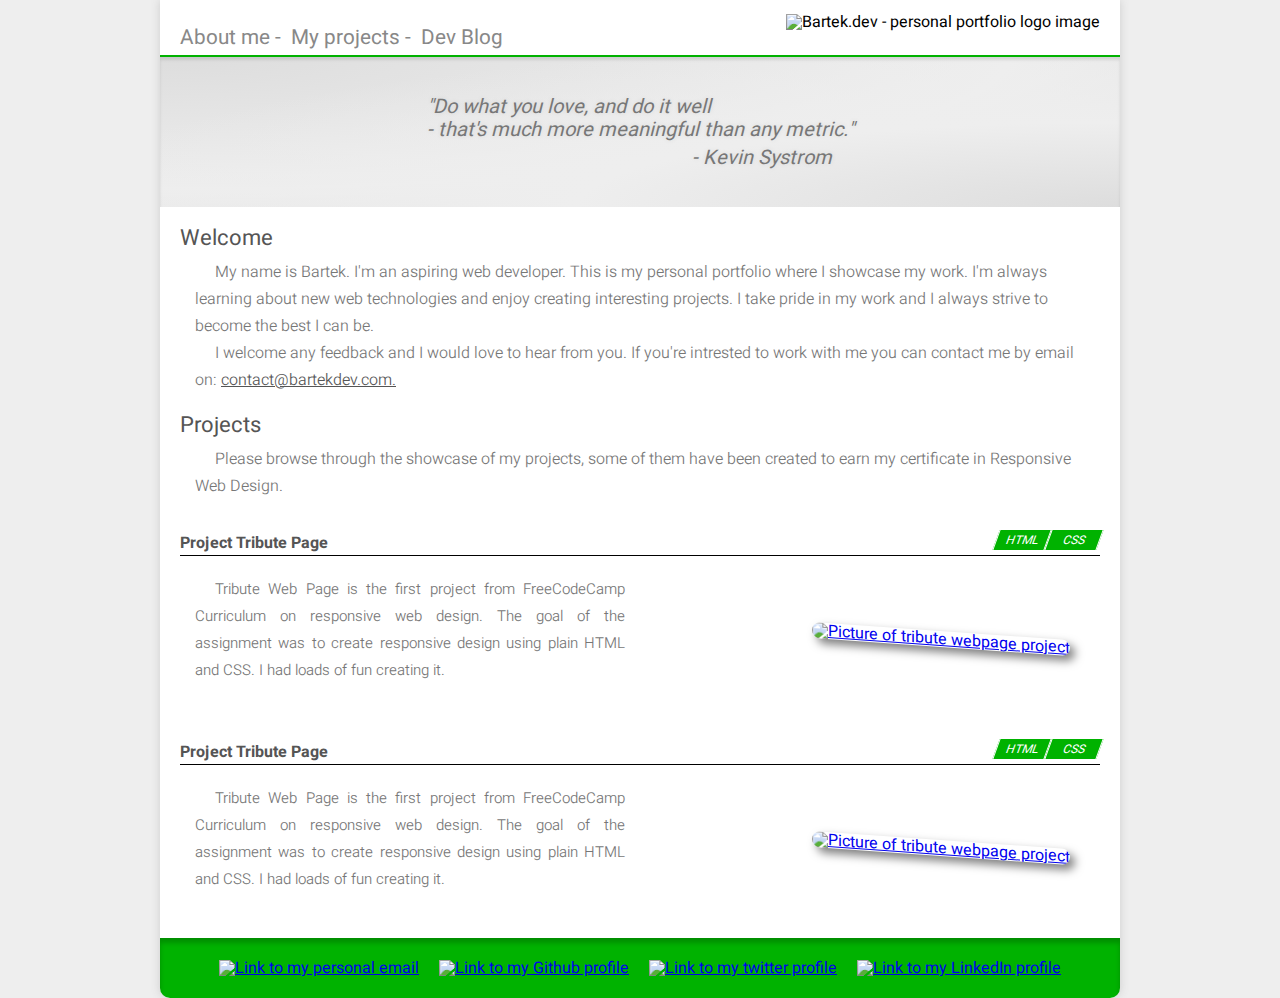
==== personal_portfolio/index.html @ 2e9ca455 "Created file structure of the project added project showcase changed styling, minor improvements of " ====
<!DOCTYPE html>
<html lang="en">
<head>
    <title>Bartekdev - Personal Portfolio Page</title>
    <link rel="stylesheet" type="text/css" href="style.css">
    <link href="https://fonts.googleapis.com/css?family=Heebo:100" rel="stylesheet">
    <link href="https://fonts.googleapis.com/css?family=Heebo:300" rel="stylesheet">
    <link href="https://fonts.googleapis.com/css?family=Heebo" rel="stylesheet">
</head>
<body>
  <script src="https://cdn.freecodecamp.org/testable-projects-fcc/v1/bundle.js"></script>
  <div id="main">
    <nav id="navbar">
      <ul>
        <li><a href="#welcome-section">About me</a></li>-
        <li><a href="#projects">My projects</a></li>-
        <li><a href="#">Dev Blog</a></li>
      </ul>
      <img class="logo" src="img/logo.svg" alt="Bartek.dev - personal portfolio logo image"/>
    </nav>
    <div id="quote">
      <p>"Do what you love, and do it well<br> - that's much more meaningful than any metric."</p>
      <p class="author">- Kevin Systrom</p>
    </div>
    <div id="content">
    <div id="welcome-section">
      <h1>Welcome</h1>
      <p>My name is Bartek. I'm an aspiring web developer. This is my personal portfolio where I showcase my work. I'm always learning about new web technologies and enjoy creating interesting projects. I take pride in my work and I always strive to become the best I can be.</p><p class="no-top-margin">I welcome any feedback and I would love to hear from you. If you're intrested to work with me you can contact me by email on: <a href="mailto:contact@bartekdev.com">contact@bartekdev.com.</a></p>
    </div>
    <div id="projects">
      <h1>Projects</h1>
      <p>Please browse through the showcase of my projects, some of them have been created to earn my certificate in Responsive Web Design.</p>
      <div id="project-container">
        <div class="project-title"><h2>Project Tribute Page</h2><div id="t-icon">HTML</div><div id="t-icon">CSS</div></div>
      <div class="description-container">
        <div class="project-descr"><p>Tribute Web Page is the first project from FreeCodeCamp Curriculum on responsive web design. The goal of the assignment was to create responsive design using plain HTML and CSS. I had loads of fun creating it.</p></div>
        <div class="project-img"><a href="https://codepen.io/bartlomiejprzymus/full/MPjXeg/" target="_blank"><img src="/projects/tribute/tribute_img.jpg" alt="Picture of tribute webpage project"/></a></div>
      </div>
      </div>
      <div id="project-container">
          <div class="project-title"><h2>Project Tribute Page</h2><div id="t-icon">HTML</div><div id="t-icon">CSS</div></div>
        <div class="description-container">
          <div class="project-descr"><p>Tribute Web Page is the first project from FreeCodeCamp Curriculum on responsive web design. The goal of the assignment was to create responsive design using plain HTML and CSS. I had loads of fun creating it.</p></div>
          <div class="project-img"><a href="https://codepen.io/bartlomiejprzymus/full/MPjXeg/" target="_blank"><img src="/projects/tribute/tribute_img.jpg" alt="Picture of tribute webpage project"/></a></div>
        </div>
        </div>
    </div>
    </div>
    
    <footer>
      <a id="profile-link" href="mailto:bartlomiej.przymus@gmail.com" target="_blank"><img src="img/email.svg" alt="Link to my personal email" height="35px"/></a>
      <a id="profile-link" href="https://github.com/bartlomiej-przymus" target="_blank"><img src="img/github.svg" alt="Link to my Github profile" height="35px"/></a>
      <a id="profile-link" href="https://twitter.com/BartekPrzymus" target="_blank"><img src="img/twitter.svg" alt="Link to my twitter profile" height="35px"/></a>
      <a id="profile-link" href="https://www.linkedin.com/in/bartlomiej-przymus-b9454452/" target="_blank"><img src="img/linkedin.svg" alt="Link to my LinkedIn profile" height="35px"/></a>
    </footer>
  </div>  
</body>
</html>
---- personal_portfolio/style.css ----
/* http://meyerweb.com/eric/tools/css/reset/ 
   v2.0 | 20110126
   License: none (public domain)
*/

html, body, div, span, applet, object, iframe,
h1, h2, h3, h4, h5, h6, p, blockquote, pre,
a, abbr, acronym, address, big, cite, code,
del, dfn, em, img, ins, kbd, q, s, samp,
small, strike, strong, sub, sup, tt, var,
b, u, i, center,
dl, dt, dd, ol, ul, li,
fieldset, form, label, legend,
table, caption, tbody, tfoot, thead, tr, th, td,
article, aside, canvas, details, embed, 
figure, figcaption, footer, header, hgroup, 
menu, nav, output, ruby, section, summary,
time, mark, audio, video {
	margin: 0;
	padding: 0;
	border: 0;
	font-size: 100%;
	font: inherit;
	vertical-align: baseline;
}
/* HTML5 display-role reset for older browsers */
article, aside, details, figcaption, figure, 
footer, header, hgroup, menu, nav, section {
	display: block;
}
body {
	line-height: 1;
}
ol, ul {
	list-style: none;
}
blockquote, q {
	quotes: none;
}
blockquote:before, blockquote:after,
q:before, q:after {
	content: '';
	content: none;
}
table {
	border-collapse: collapse;
	border-spacing: 0;
}
/* end of reset */

body {
    font-family: 'Heebo', sans-serif;
    margin: 0;
    padding: 0;
    display: flex;
    align-items: center;
    justify-content: center;
    width: 100%;
    min-height: 100vh;
    background-color: #eee;
}
#main {
    display: flex;
    width: 75%;
    height: 100%;
    box-shadow: 0 0 10px #ccc;
    background-color: white;
    flex-direction: column;
    margin-bottom: auto;
    overflow: hidden;
    border-radius: 0 0 10px 10px;
}
#navbar{
    display: flex;
    width: 100%;
    border-bottom: 2px solid #00B200;
    height: 55px;
}
#navbar ul{
    /* height: 20px; */
    margin: auto 0 6px 15px;
    font-size: 2.3vmin;
    color: #888;
}
#navbar ul li{
    display: inline-block;
    margin: 0 5px;
}
#navbar ul li a{
    color: #888;
    text-decoration: none;
    transition: font-size 0.05s;
}
#navbar ul li a:hover{
    color: #00B200;
    font-size: 2.7vmin;
}
#navbar img{
    margin: auto 20px 10px auto;
    height: 3.5vmin;
}
#quote{
    height: 150px;
    background-color: #eee;
    display: flex;
    align-items: center;
    justify-content: center;
    flex-direction: column;
    font-style: italic;
    box-shadow: 0 3px 3px rgba(0,0,0,.1) inset;
    background: radial-gradient(ellipse farthest-corner at right bottom, #ddd 0%, #eee 40%, transparent 80%),
                radial-gradient(ellipse farthest-corner at left top, #ddd 0%, #eee 62.5%, #ddd 100%);
}
#quote p{
    color: #777;
    line-height: 23px;
    font-size: 20px;
    text-shadow: 0 0 5px rgba(47, 47, 47, 0.1)
}
.author{
    margin-top: 5px;
    margin-left: auto;
    margin-right: 30%;
}

#content{
    margin: 0 20px;
}
#content h1{
    margin-top: 20px;
    font-size: 22px;
    color: #555;
}
#content p{
    text-indent: 20px;
    line-height: 3vmin;
    margin: 10px 15px 0 15px;
    color: #777;
    font-weight: 300;
}
#content p a{
    color: #555
}
.no-top-margin{
    margin-top: 0 !important;
}
#project-container{
    margin: 20px 0 5vmin 0;
    display: flex;
    flex-direction: column;    
}
.project-title{
    margin: 10px 0;
    border-bottom: 1px solid black;
    display: flex;
    align-items: center;
}
.project-title h2{
    color: #555;
    margin-right: auto;
    font-weight: bold;
}
#t-icon{
    display: flex;
    font-size: 12px;
    color: white;
    background-color: #00b200;
    height: 20px;
    width: 50px;
    align-items: center;
    justify-content: center;
    margin-bottom: 5px;
    transform: skewX(-20deg);
    border-left: 1px solid white;
    border-right: 1px solid white;
}
.description-container{
    display: flex;
    align-items: center;
    justify-content: center;
}
.project-descr{
    font-size: 15px;
    align-self: start;
    width: 50%;
    margin-right: 10px;
    text-align: justify;
}
.project-img{
    padding-top: 3vmin;
    margin-left: auto;
    margin-right: 30px;
    
}
.project-img img{
    width: 150px;
    border-radius: 10px;
    transform: skewX(4deg);
    transform: skewy(4deg);
    box-shadow: 5px 5px 10px rgba(0,0,0,.5);
    transition: transform 0.5s ease;
}
.project-img img:hover{
    transform: scale(1.1);
}
footer{
    display: flex;
    align-items: center;
    justify-content: center;
    background-color: #00B200;
    height: 60px;
    box-shadow: 0 5px 5px rgba(0,0,0,.2) inset;
}
footer img{
    margin: 0 10px;
    transition: transform 0.5s ease;
}
footer img:hover{
    transform: scale(1.2);
}
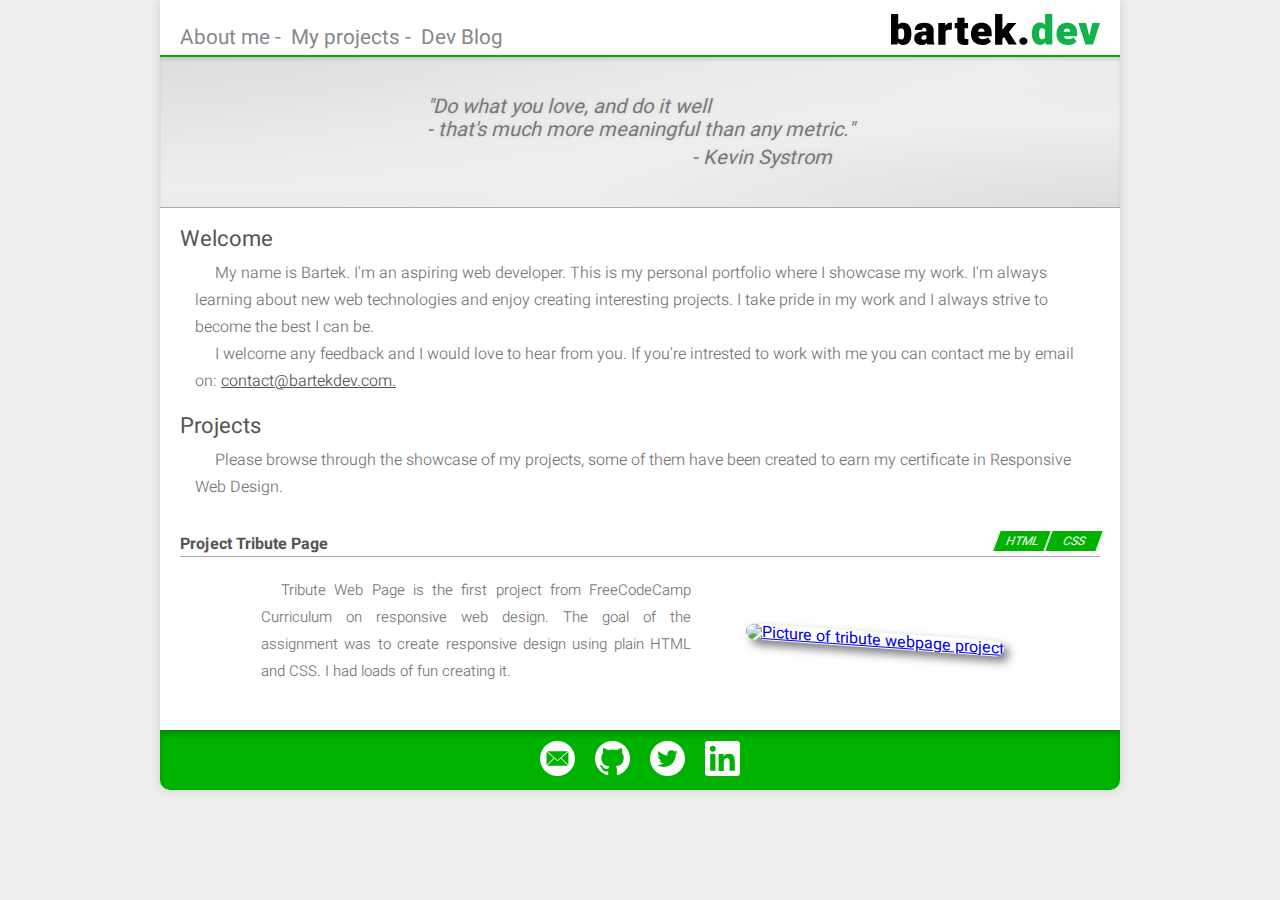
==== commit 0697579d: "adding files + minor changes" ====
--- a/personal_portfolio/index.html
+++ b/personal_portfolio/index.html
@@ -8,7 +8,7 @@
     <link href="https://fonts.googleapis.com/css?family=Heebo" rel="stylesheet">
 </head>
 <body>
-  <script src="https://cdn.freecodecamp.org/testable-projects-fcc/v1/bundle.js"></script>
+  
   <div id="main">
     <nav id="navbar">
       <ul>
@@ -37,13 +37,6 @@
         <div class="project-img"><a href="https://codepen.io/bartlomiejprzymus/full/MPjXeg/" target="_blank"><img src="/projects/tribute/tribute_img.jpg" alt="Picture of tribute webpage project"/></a></div>
       </div>
       </div>
-      <div id="project-container">
-          <div class="project-title"><h2>Project Tribute Page</h2><div id="t-icon">HTML</div><div id="t-icon">CSS</div></div>
-        <div class="description-container">
-          <div class="project-descr"><p>Tribute Web Page is the first project from FreeCodeCamp Curriculum on responsive web design. The goal of the assignment was to create responsive design using plain HTML and CSS. I had loads of fun creating it.</p></div>
-          <div class="project-img"><a href="https://codepen.io/bartlomiejprzymus/full/MPjXeg/" target="_blank"><img src="/projects/tribute/tribute_img.jpg" alt="Picture of tribute webpage project"/></a></div>
-        </div>
-        </div>
     </div>
     </div>
     
--- a/personal_portfolio/style.css
+++ b/personal_portfolio/style.css
@@ -110,6 +110,7 @@
     box-shadow: 0 3px 3px rgba(0,0,0,.1) inset;
     background: radial-gradient(ellipse farthest-corner at right bottom, #ddd 0%, #eee 40%, transparent 80%),
                 radial-gradient(ellipse farthest-corner at left top, #ddd 0%, #eee 62.5%, #ddd 100%);
+    border-bottom: 1px solid #aaa;
 }
 #quote p{
     color: #777;
@@ -129,7 +130,7 @@
 #content h1{
     margin-top: 20px;
     font-size: 22px;
-    color: #555;
+    color:#555;
 }
 #content p{
     text-indent: 20px;
@@ -151,7 +152,7 @@
 }
 .project-title{
     margin: 10px 0;
-    border-bottom: 1px solid black;
+    border-bottom: 1px solid #aaa;
     display: flex;
     align-items: center;
 }
@@ -188,7 +189,7 @@
 }
 .project-img{
     padding-top: 3vmin;
-    margin-left: auto;
+    margin-left: 30px;
     margin-right: 30px;
     
 }
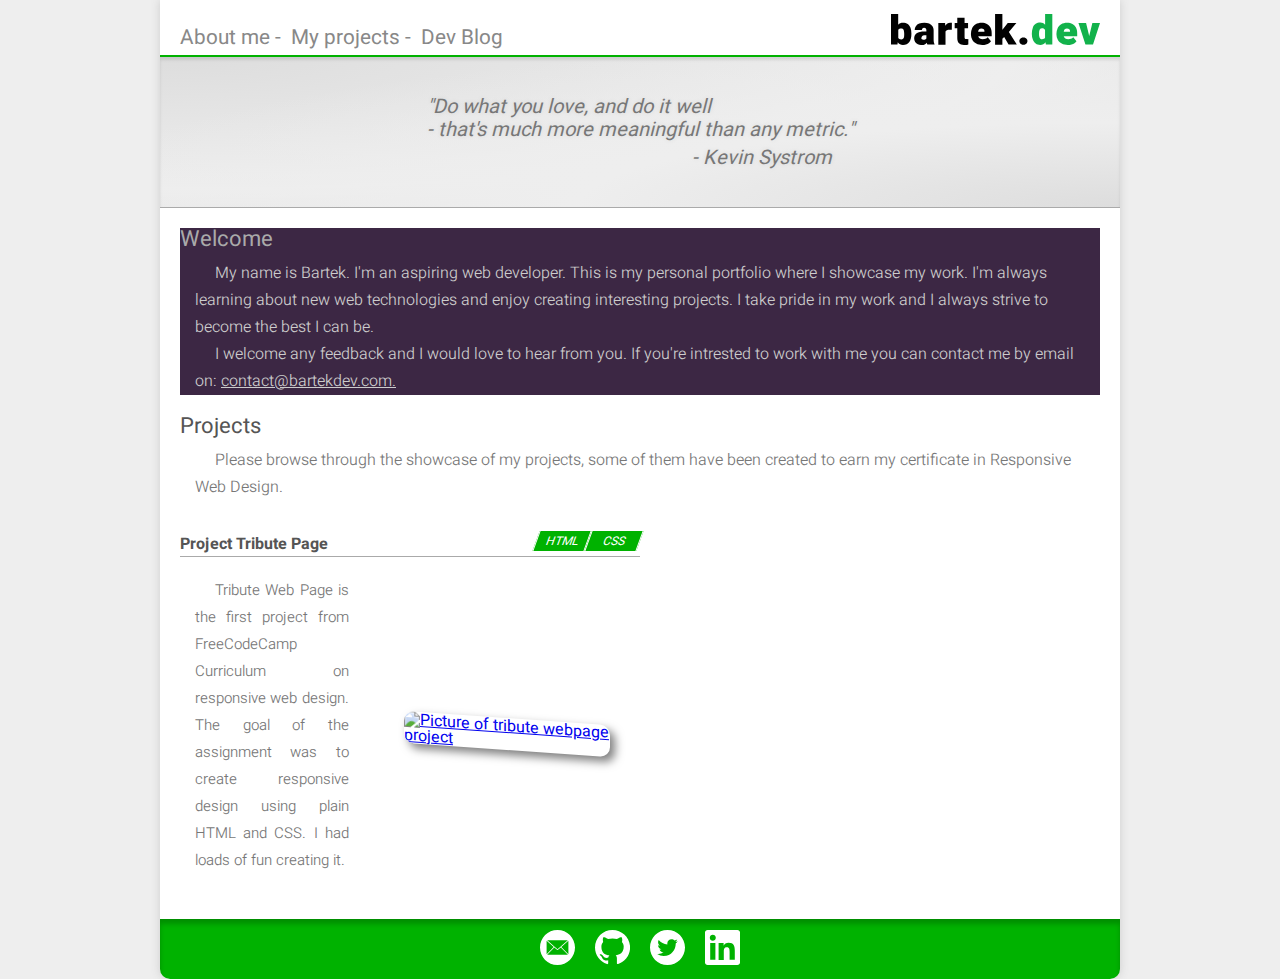
==== commit 637a3dd8: "Experiments with purple.." ====
--- a/personal_portfolio/index.html
+++ b/personal_portfolio/index.html
@@ -1,6 +1,8 @@
 <!DOCTYPE html>
 <html lang="en">
 <head>
+    
+    <meta name="viewport" content="width=device-width, initial-scale=1.0">
     <title>Bartekdev - Personal Portfolio Page</title>
     <link rel="stylesheet" type="text/css" href="style.css">
     <link href="https://fonts.googleapis.com/css?family=Heebo:100" rel="stylesheet">
--- a/personal_portfolio/style.css
+++ b/personal_portfolio/style.css
@@ -89,11 +89,9 @@
 #navbar ul li a{
     color: #888;
     text-decoration: none;
-    transition: font-size 0.05s;
 }
 #navbar ul li a:hover{
     color: #00B200;
-    font-size: 2.7vmin;
 }
 #navbar img{
     margin: auto 20px 10px auto;
@@ -123,7 +121,6 @@
     margin-left: auto;
     margin-right: 30%;
 }
-
 #content{
     margin: 0 20px;
 }
@@ -142,12 +139,25 @@
 #content p a{
     color: #555
 }
+#welcome-section{
+    background-color: #3c2744;
+}
+#welcome-section h1 {
+    color:#aaa;
+}
+#welcome-section p {
+    color: #ccc;
+}
+#welcome-section p a {
+    color:#ccc;
+}
 .no-top-margin{
     margin-top: 0 !important;
 }
 #project-container{
     margin: 20px 0 5vmin 0;
     display: flex;
+    width: 50%;
     flex-direction: column;    
 }
 .project-title{
@@ -219,3 +229,159 @@
 footer img:hover{
     transform: scale(1.2);
 }
+
+@media screen and (max-width: 768px) {
+    body {
+        font-family: 'Heebo', sans-serif;
+        margin: 0;
+        padding: 0;
+        display: flex;
+        align-items: center;
+        justify-content: center;
+        width: 100%;
+        min-height: 100vh;
+        background-color: #eee;
+    }
+    #main {
+        display: flex;
+        width: 90%;
+        height: 100%;
+        box-shadow: 0 0 10px #ccc;
+        background-color: white;
+        flex-direction: column;
+        margin-bottom: auto;
+        overflow: hidden;
+        border-radius: 0 0 10px 10px;
+    }
+    #navbar{
+        display: flex;
+        width: 100%;
+        border-bottom: 2px solid #00B200;
+        height: 55px;
+    }
+    #navbar ul{
+        /* height: 20px; */
+        margin: auto 0 6px 15px;
+        font-size: 2.3vmin;
+        color: #888;
+    }
+    #navbar ul li{
+        display: inline-block;
+        margin: 0 5px;
+    }
+    #navbar ul li a{
+        color: #888;
+        text-decoration: none;
+    }
+    #navbar ul li a:hover{
+        color: #00B200;
+    }
+    #navbar img{
+        margin: auto 20px 10px auto;
+        height: 3.5vmin;
+    }
+    #quote{
+        height: 150px;
+        background-color: #eee;
+        display: flex;
+        align-items: center;
+        justify-content: center;
+        flex-direction: column;
+        font-style: italic;
+        box-shadow: 0 3px 3px rgba(0,0,0,.1) inset;
+        background: radial-gradient(ellipse farthest-corner at right bottom, #ddd 0%, #eee 40%, transparent 80%),
+                    radial-gradient(ellipse farthest-corner at left top, #ddd 0%, #eee 62.5%, #ddd 100%);
+        border-bottom: 1px solid #aaa;
+    }
+    #quote p{
+        color: #777;
+        line-height: 23px;
+        font-size: 20px;
+        text-shadow: 0 0 5px rgba(47, 47, 47, 0.1)
+    }
+    .author{
+        margin-top: 5px;
+        margin-left: auto;
+        margin-right: 30%;
+    }
+    
+    #content{
+        margin: 0 20px;
+    }
+    #content h1{
+        margin-top: 20px;
+        font-size: 22px;
+        color:#555;
+    }
+    #content p{
+        text-indent: 20px;
+        line-height: 3vmin;
+        margin: 10px 15px 0 15px;
+        color: #777;
+        font-weight: 300;
+    }
+    #content p a{
+        color: #555
+    }
+    .no-top-margin{
+        margin-top: 0 !important;
+    }
+    #project-container{
+        margin: 20px 0 5vmin 0;
+        display: flex;
+        width: 50%;
+        flex-direction: column;    
+    }
+    .project-title{
+        margin: 10px 0;
+        border-bottom: 1px solid #aaa;
+        display: flex;
+        align-items: center;
+    }
+    .project-title h2{
+        color: #555;
+        margin-right: auto;
+        font-weight: bold;
+    }
+    #t-icon{
+        display: flex;
+        font-size: 12px;
+        color: white;
+        background-color: #00b200;
+        height: 20px;
+        width: 50px;
+        align-items: center;
+        justify-content: center;
+        margin-bottom: 5px;
+        transform: skewX(-20deg);
+        border-left: 1px solid white;
+        border-right: 1px solid white;
+    }
+    .description-container{
+        display: flex;
+        align-items: center;
+        justify-content: center;
+    }
+    .project-descr{
+        font-size: 15px;
+        align-self: start;
+        width: 50%;
+        margin-right: 10px;
+        text-align: justify;
+    }
+    .project-img{
+        padding-top: 3vmin;
+        margin-left: 30px;
+        margin-right: 30px;
+        
+    }
+    .project-img img{
+        width: 150px;
+        border-radius: 10px;
+        box-shadow: 5px 5px 10px rgba(0,0,0,.5);
+        transition: transform 0.5s ease;
+    }
+    .project-img img:hover{
+        transform: scale(1.1);
+    }
+}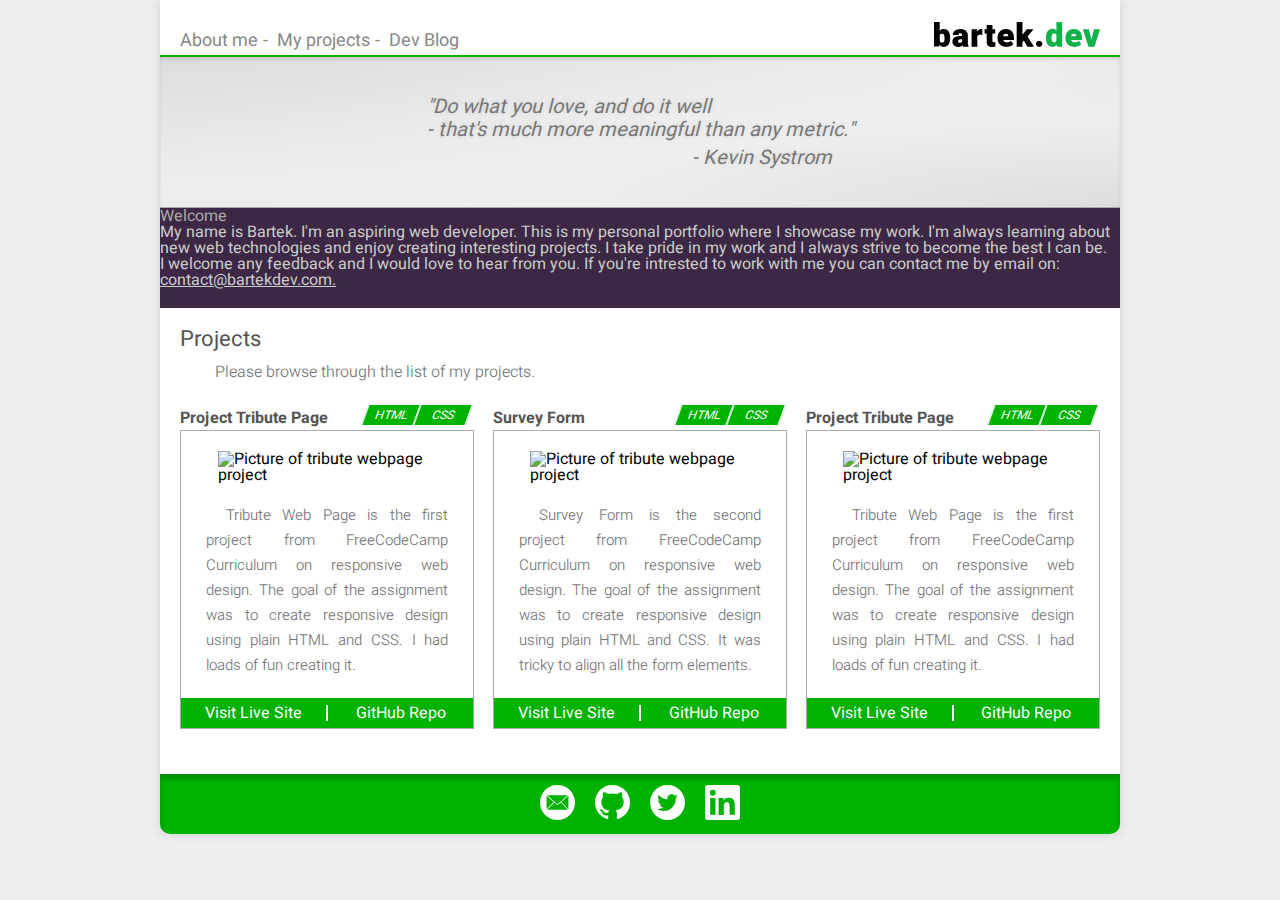
==== commit 9fb6de62: "Restyled page for desktop added new project tiles and additional color" ====
--- a/personal_portfolio/index.html
+++ b/personal_portfolio/index.html
@@ -24,21 +24,50 @@
       <p>"Do what you love, and do it well<br> - that's much more meaningful than any metric."</p>
       <p class="author">- Kevin Systrom</p>
     </div>
-    <div id="content">
     <div id="welcome-section">
       <h1>Welcome</h1>
       <p>My name is Bartek. I'm an aspiring web developer. This is my personal portfolio where I showcase my work. I'm always learning about new web technologies and enjoy creating interesting projects. I take pride in my work and I always strive to become the best I can be.</p><p class="no-top-margin">I welcome any feedback and I would love to hear from you. If you're intrested to work with me you can contact me by email on: <a href="mailto:contact@bartekdev.com">contact@bartekdev.com.</a></p>
     </div>
+    <div id="content">
     <div id="projects">
       <h1>Projects</h1>
-      <p>Please browse through the showcase of my projects, some of them have been created to earn my certificate in Responsive Web Design.</p>
-      <div id="project-container">
-        <div class="project-title"><h2>Project Tribute Page</h2><div id="t-icon">HTML</div><div id="t-icon">CSS</div></div>
-      <div class="description-container">
-        <div class="project-descr"><p>Tribute Web Page is the first project from FreeCodeCamp Curriculum on responsive web design. The goal of the assignment was to create responsive design using plain HTML and CSS. I had loads of fun creating it.</p></div>
-        <div class="project-img"><a href="https://codepen.io/bartlomiejprzymus/full/MPjXeg/" target="_blank"><img src="/projects/tribute/tribute_img.jpg" alt="Picture of tribute webpage project"/></a></div>
-      </div>
-      </div>
+      <p>Please browse through the list of my projects.</p>
+      <div id="projects-list">
+        <div id="project-container">
+          <div class="project-title"><h2>Project Tribute Page</h2><div id="t-icon">HTML</div><div id="t-icon">CSS</div></div>
+          <div class="description-container">
+            <div class="project-img"><img src="/projects/tribute/tribute_img.jpg" alt="Picture of tribute webpage project"/></a></div>
+            <div class="project-descr"><p>Tribute Web Page is the first project from FreeCodeCamp Curriculum on responsive web design. The goal of the assignment was to create responsive design using plain HTML and CSS. I had loads of fun creating it.</p></div>
+            <div class="links">
+              <div id="live-site-link"><a href="https://www.bartekdev.com/projects/tribute/" target="_blank">Visit Live Site</a></div>
+              <div id="github-repo-link"><a href="https://github.com/bartlomiej-przymus/fcc_responsive_web_design/tree/master/tribute_page" target="_blank">GitHub Repo</a></div>
+            </div>
+          </div>
+        </div> <!--project div ends here-->
+        <div id="project-container">
+          <div class="project-title"><h2>Survey Form</h2><div id="t-icon">HTML</div><div id="t-icon">CSS</div></div>
+          <div class="description-container">
+            <div class="project-img"><img src="/projects/tribute/tribute_img.jpg" alt="Picture of tribute webpage project"/></a></div>
+            <div class="project-descr"><p>Survey Form is the second project from FreeCodeCamp Curriculum on responsive web design. The goal of the assignment was to create responsive design using plain HTML and CSS. It was tricky to align all the form elements.</p></div>
+            <div class="links">
+              <div id="live-site-link"><a href="https://www.bartekdev.com/projects/tribute/" target="_blank">Visit Live Site</a></div>
+              <div id="github-repo-link"><a href="https://github.com/bartlomiej-przymus" target="_blank">GitHub Repo</a></div>
+            </div>
+          </div>
+        </div> <!--project div ends here-->
+        <div id="project-container">
+          <div class="project-title"><h2>Project Tribute Page</h2><div id="t-icon">HTML</div><div id="t-icon">CSS</div></div>
+          <div class="description-container">
+            <div class="project-img"><img src="/projects/tribute/tribute_img.jpg" alt="Picture of tribute webpage project"/></a></div>
+            <div class="project-descr"><p>Tribute Web Page is the first project from FreeCodeCamp Curriculum on responsive web design. The goal of the assignment was to create responsive design using plain HTML and CSS. I had loads of fun creating it.</p></div>
+            <div class="links">
+              <div id="live-site-link"><a href="https://www.bartekdev.com/projects/tribute/" target="_blank">Visit Live Site</a></div>
+              <div id="github-repo-link"><a href="https://github.com/bartlomiej-przymus" target="_blank">GitHub Repo</a></div>
+            </div>
+          </div>
+        </div> <!--project div ends here-->
+        
+    </div><!--projects list-->
     </div>
     </div>
     
--- a/personal_portfolio/style.css
+++ b/personal_portfolio/style.css
@@ -78,8 +78,8 @@
 }
 #navbar ul{
     /* height: 20px; */
-    margin: auto 0 6px 15px;
-    font-size: 2.3vmin;
+    margin: auto 0 5px 15px;
+    font-size: 18px;
     color: #888;
 }
 #navbar ul li{
@@ -94,8 +94,8 @@
     color: #00B200;
 }
 #navbar img{
-    margin: auto 20px 10px auto;
-    height: 3.5vmin;
+    margin: auto 20px 8px auto;
+    height: 25px;
 }
 #quote{
     height: 150px;
@@ -131,7 +131,7 @@
 }
 #content p{
     text-indent: 20px;
-    line-height: 3vmin;
+    line-height: 25px;
     margin: 10px 15px 0 15px;
     color: #777;
     font-weight: 300;
@@ -140,6 +140,7 @@
     color: #555
 }
 #welcome-section{
+    height: 100px;
     background-color: #3c2744;
 }
 #welcome-section h1 {
@@ -154,17 +155,20 @@
 .no-top-margin{
     margin-top: 0 !important;
 }
+#projects-list{
+    display: flex;
+    justify-content: space-between;
+}
 #project-container{
     margin: 20px 0 5vmin 0;
     display: flex;
-    width: 50%;
-    flex-direction: column;    
+    width: 32%;
+    flex-direction: column;
 }
 .project-title{
-    margin: 10px 0;
-    border-bottom: 1px solid #aaa;
-    display: flex;
-    align-items: center;
+    display: flex;
+    align-items: center;
+    margin-right: 5px;
 }
 .project-title h2{
     color: #555;
@@ -180,39 +184,52 @@
     width: 50px;
     align-items: center;
     justify-content: center;
-    margin-bottom: 5px;
     transform: skewX(-20deg);
     border-left: 1px solid white;
     border-right: 1px solid white;
+    margin-bottom: 5px;
 }
 .description-container{
     display: flex;
-    align-items: center;
-    justify-content: center;
+    flex-direction: column;
+    align-items: center;
+    justify-content: center;
+    border: 1px solid #aaa;
+}
+.project-img{
+    margin-top: 20px;
+}
+.project-img img{
+    display: block;
+    margin: 0 auto;
+    width: 85%;
 }
 .project-descr{
     font-size: 15px;
-    align-self: start;
+    margin: 10px 10px 20px 10px;
+    text-align: justify;
+}
+.links{
+    display: flex;
+    background-color: #00B200;
+    width: 100%;
+    height: 30px;
+    align-items: center;
+    justify-content: center;
+}
+.links a{
+    color: white;
+    text-decoration: none; 
+}
+#live-site-link{
     width: 50%;
-    margin-right: 10px;
-    text-align: justify;
-}
-.project-img{
-    padding-top: 3vmin;
-    margin-left: 30px;
-    margin-right: 30px;
-    
-}
-.project-img img{
-    width: 150px;
-    border-radius: 10px;
-    transform: skewX(4deg);
-    transform: skewy(4deg);
-    box-shadow: 5px 5px 10px rgba(0,0,0,.5);
-    transition: transform 0.5s ease;
-}
-.project-img img:hover{
-    transform: scale(1.1);
+    border-right: 1px solid white;
+    text-align: center;
+}
+#github-repo-link{
+    width: 50%;
+    border-left: 1px solid white;
+    text-align: center;
 }
 footer{
     display: flex;
@@ -228,160 +245,4 @@
 }
 footer img:hover{
     transform: scale(1.2);
-}
-
-@media screen and (max-width: 768px) {
-    body {
-        font-family: 'Heebo', sans-serif;
-        margin: 0;
-        padding: 0;
-        display: flex;
-        align-items: center;
-        justify-content: center;
-        width: 100%;
-        min-height: 100vh;
-        background-color: #eee;
-    }
-    #main {
-        display: flex;
-        width: 90%;
-        height: 100%;
-        box-shadow: 0 0 10px #ccc;
-        background-color: white;
-        flex-direction: column;
-        margin-bottom: auto;
-        overflow: hidden;
-        border-radius: 0 0 10px 10px;
-    }
-    #navbar{
-        display: flex;
-        width: 100%;
-        border-bottom: 2px solid #00B200;
-        height: 55px;
-    }
-    #navbar ul{
-        /* height: 20px; */
-        margin: auto 0 6px 15px;
-        font-size: 2.3vmin;
-        color: #888;
-    }
-    #navbar ul li{
-        display: inline-block;
-        margin: 0 5px;
-    }
-    #navbar ul li a{
-        color: #888;
-        text-decoration: none;
-    }
-    #navbar ul li a:hover{
-        color: #00B200;
-    }
-    #navbar img{
-        margin: auto 20px 10px auto;
-        height: 3.5vmin;
-    }
-    #quote{
-        height: 150px;
-        background-color: #eee;
-        display: flex;
-        align-items: center;
-        justify-content: center;
-        flex-direction: column;
-        font-style: italic;
-        box-shadow: 0 3px 3px rgba(0,0,0,.1) inset;
-        background: radial-gradient(ellipse farthest-corner at right bottom, #ddd 0%, #eee 40%, transparent 80%),
-                    radial-gradient(ellipse farthest-corner at left top, #ddd 0%, #eee 62.5%, #ddd 100%);
-        border-bottom: 1px solid #aaa;
-    }
-    #quote p{
-        color: #777;
-        line-height: 23px;
-        font-size: 20px;
-        text-shadow: 0 0 5px rgba(47, 47, 47, 0.1)
-    }
-    .author{
-        margin-top: 5px;
-        margin-left: auto;
-        margin-right: 30%;
-    }
-    
-    #content{
-        margin: 0 20px;
-    }
-    #content h1{
-        margin-top: 20px;
-        font-size: 22px;
-        color:#555;
-    }
-    #content p{
-        text-indent: 20px;
-        line-height: 3vmin;
-        margin: 10px 15px 0 15px;
-        color: #777;
-        font-weight: 300;
-    }
-    #content p a{
-        color: #555
-    }
-    .no-top-margin{
-        margin-top: 0 !important;
-    }
-    #project-container{
-        margin: 20px 0 5vmin 0;
-        display: flex;
-        width: 50%;
-        flex-direction: column;    
-    }
-    .project-title{
-        margin: 10px 0;
-        border-bottom: 1px solid #aaa;
-        display: flex;
-        align-items: center;
-    }
-    .project-title h2{
-        color: #555;
-        margin-right: auto;
-        font-weight: bold;
-    }
-    #t-icon{
-        display: flex;
-        font-size: 12px;
-        color: white;
-        background-color: #00b200;
-        height: 20px;
-        width: 50px;
-        align-items: center;
-        justify-content: center;
-        margin-bottom: 5px;
-        transform: skewX(-20deg);
-        border-left: 1px solid white;
-        border-right: 1px solid white;
-    }
-    .description-container{
-        display: flex;
-        align-items: center;
-        justify-content: center;
-    }
-    .project-descr{
-        font-size: 15px;
-        align-self: start;
-        width: 50%;
-        margin-right: 10px;
-        text-align: justify;
-    }
-    .project-img{
-        padding-top: 3vmin;
-        margin-left: 30px;
-        margin-right: 30px;
-        
-    }
-    .project-img img{
-        width: 150px;
-        border-radius: 10px;
-        box-shadow: 5px 5px 10px rgba(0,0,0,.5);
-        transition: transform 0.5s ease;
-    }
-    .project-img img:hover{
-        transform: scale(1.1);
-    }
 }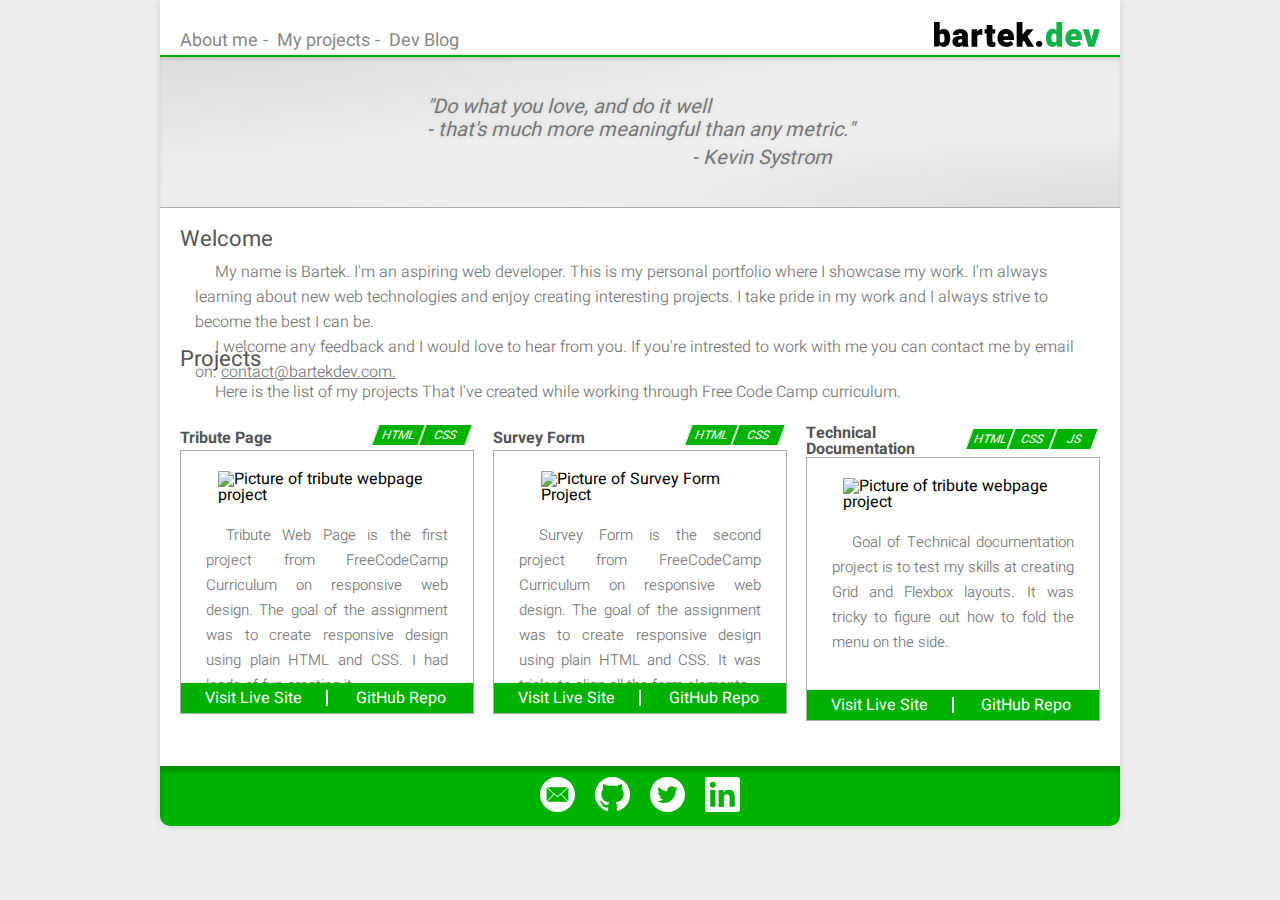
==== commit 38756557: "Updated styling and personal portfolio html" ====
--- a/personal_portfolio/index.html
+++ b/personal_portfolio/index.html
@@ -24,17 +24,16 @@
       <p>"Do what you love, and do it well<br> - that's much more meaningful than any metric."</p>
       <p class="author">- Kevin Systrom</p>
     </div>
-    <div id="welcome-section">
+    <div id="content"><div id="welcome-section">
       <h1>Welcome</h1>
       <p>My name is Bartek. I'm an aspiring web developer. This is my personal portfolio where I showcase my work. I'm always learning about new web technologies and enjoy creating interesting projects. I take pride in my work and I always strive to become the best I can be.</p><p class="no-top-margin">I welcome any feedback and I would love to hear from you. If you're intrested to work with me you can contact me by email on: <a href="mailto:contact@bartekdev.com">contact@bartekdev.com.</a></p>
     </div>
-    <div id="content">
     <div id="projects">
       <h1>Projects</h1>
-      <p>Please browse through the list of my projects.</p>
+      <p>Here is the list of my projects That I've created while working through Free Code Camp curriculum.</p>
       <div id="projects-list">
         <div id="project-container">
-          <div class="project-title"><h2>Project Tribute Page</h2><div id="t-icon">HTML</div><div id="t-icon">CSS</div></div>
+          <div class="project-title"><h2>Tribute Page</h2><div id="t-icon">HTML</div><div id="t-icon">CSS</div></div>
           <div class="description-container">
             <div class="project-img"><img src="/projects/tribute/tribute_img.jpg" alt="Picture of tribute webpage project"/></a></div>
             <div class="project-descr"><p>Tribute Web Page is the first project from FreeCodeCamp Curriculum on responsive web design. The goal of the assignment was to create responsive design using plain HTML and CSS. I had loads of fun creating it.</p></div>
@@ -47,22 +46,22 @@
         <div id="project-container">
           <div class="project-title"><h2>Survey Form</h2><div id="t-icon">HTML</div><div id="t-icon">CSS</div></div>
           <div class="description-container">
-            <div class="project-img"><img src="/projects/tribute/tribute_img.jpg" alt="Picture of tribute webpage project"/></a></div>
+            <div class="project-img"><img src="/projects/survey_form/survey_form.jpg" alt="Picture of Survey Form Project"/></a></div>
             <div class="project-descr"><p>Survey Form is the second project from FreeCodeCamp Curriculum on responsive web design. The goal of the assignment was to create responsive design using plain HTML and CSS. It was tricky to align all the form elements.</p></div>
             <div class="links">
-              <div id="live-site-link"><a href="https://www.bartekdev.com/projects/tribute/" target="_blank">Visit Live Site</a></div>
-              <div id="github-repo-link"><a href="https://github.com/bartlomiej-przymus" target="_blank">GitHub Repo</a></div>
+              <div id="live-site-link"><a href="https://www.bartekdev.com/projects/survey_form/" target="_blank">Visit Live Site</a></div>
+              <div id="github-repo-link"><a href="https://github.com/bartlomiej-przymus/fcc_responsive_web_design/tree/master/survey_form" target="_blank">GitHub Repo</a></div>
             </div>
           </div>
         </div> <!--project div ends here-->
         <div id="project-container">
-          <div class="project-title"><h2>Project Tribute Page</h2><div id="t-icon">HTML</div><div id="t-icon">CSS</div></div>
+          <div class="project-title"><h2>Technical Documentation</h2><div id="t-icon">HTML</div><div id="t-icon">CSS</div><div id="t-icon">JS</div></div>
           <div class="description-container">
-            <div class="project-img"><img src="/projects/tribute/tribute_img.jpg" alt="Picture of tribute webpage project"/></a></div>
-            <div class="project-descr"><p>Tribute Web Page is the first project from FreeCodeCamp Curriculum on responsive web design. The goal of the assignment was to create responsive design using plain HTML and CSS. I had loads of fun creating it.</p></div>
+            <div class="project-img"><img src="/projects/technical_doc/technical_doc.jpg" alt="Picture of tribute webpage project"/></a></div>
+            <div class="project-descr"><p>Goal of Technical documentation project is to test my skills at creating Grid and Flexbox layouts. It was tricky to figure out how to fold the menu on the side.</p></div>
             <div class="links">
-              <div id="live-site-link"><a href="https://www.bartekdev.com/projects/tribute/" target="_blank">Visit Live Site</a></div>
-              <div id="github-repo-link"><a href="https://github.com/bartlomiej-przymus" target="_blank">GitHub Repo</a></div>
+              <div id="live-site-link"><a href="https://www.bartekdev.com/projects/technical_doc/" target="_blank">Visit Live Site</a></div>
+              <div id="github-repo-link"><a href="https://github.com/bartlomiej-przymus/fcc_responsive_web_design/tree/master/responsive_technical_doc" target="_blank">GitHub Repo</a></div>
             </div>
           </div>
         </div> <!--project div ends here-->
--- a/personal_portfolio/style.css
+++ b/personal_portfolio/style.css
@@ -141,16 +141,15 @@
 }
 #welcome-section{
     height: 100px;
-    background-color: #3c2744;
 }
 #welcome-section h1 {
-    color:#aaa;
+    color:#555;
 }
 #welcome-section p {
-    color: #ccc;
+    color: #777;
 }
 #welcome-section p a {
-    color:#ccc;
+    color:#777;
 }
 .no-top-margin{
     margin-top: 0 !important;
@@ -181,7 +180,7 @@
     color: white;
     background-color: #00b200;
     height: 20px;
-    width: 50px;
+    width: 45px;
     align-items: center;
     justify-content: center;
     transform: skewX(-20deg);
@@ -208,6 +207,7 @@
     font-size: 15px;
     margin: 10px 10px 20px 10px;
     text-align: justify;
+    height: 150px;
 }
 .links{
     display: flex;
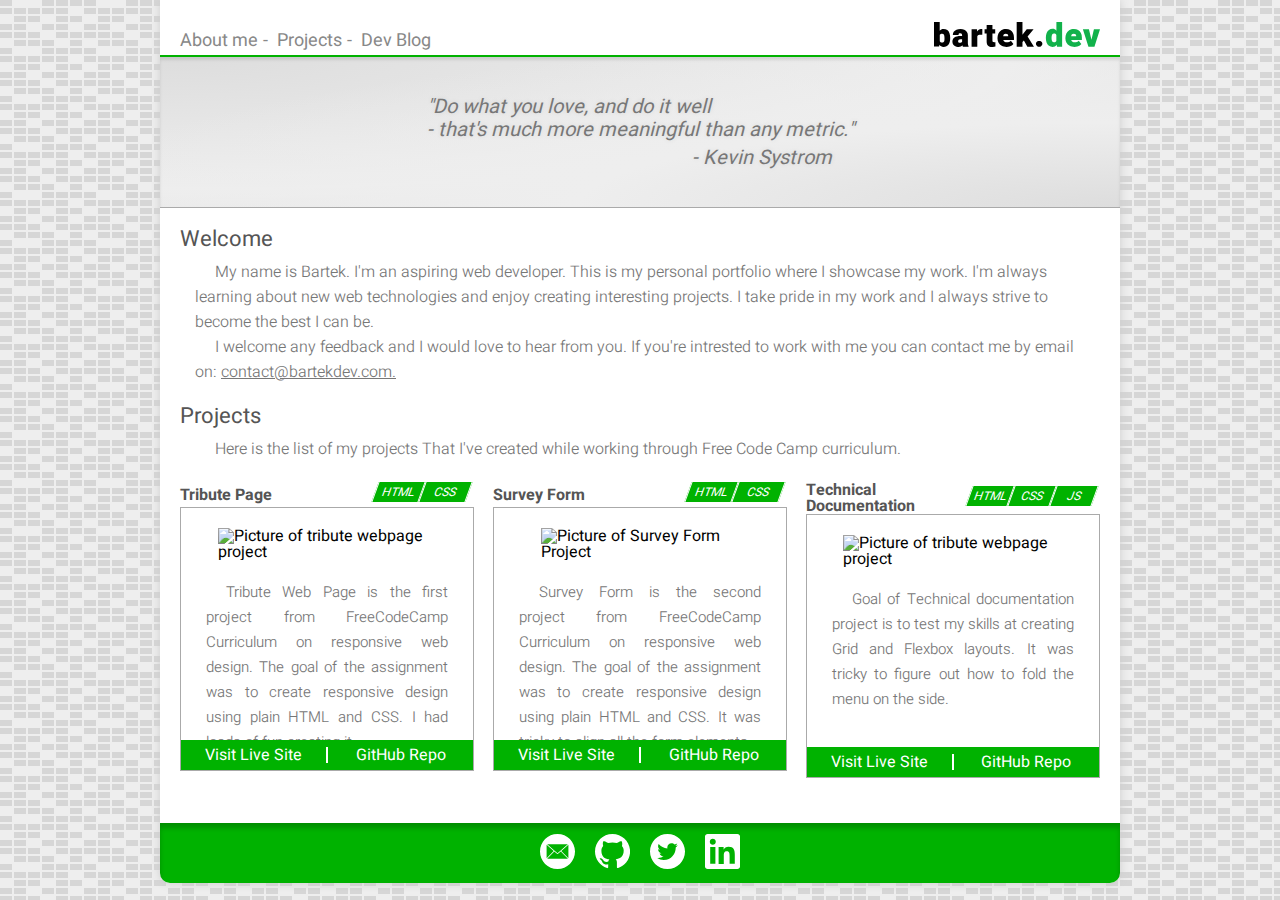
==== commit 954e18cf: "Mobile style complete and added 2 project thumbnails" ====
--- a/personal_portfolio/index.html
+++ b/personal_portfolio/index.html
@@ -15,7 +15,7 @@
     <nav id="navbar">
       <ul>
         <li><a href="#welcome-section">About me</a></li>-
-        <li><a href="#projects">My projects</a></li>-
+        <li><a href="#projects">Projects</a></li>-
         <li><a href="#">Dev Blog</a></li>
       </ul>
       <img class="logo" src="img/logo.svg" alt="Bartek.dev - personal portfolio logo image"/>
--- a/personal_portfolio/style.css
+++ b/personal_portfolio/style.css
@@ -57,7 +57,8 @@
     justify-content: center;
     width: 100%;
     min-height: 100vh;
-    background-color: #eee;
+    background-color: #eeeeee;
+    background-image: url("data:image/svg+xml,%3Csvg width='84' height='48' viewBox='0 0 84 48' xmlns='http://www.w3.org/2000/svg'%3E%3Cpath d='M0 0h12v6H0V0zm28 8h12v6H28V8zm14-8h12v6H42V0zm14 0h12v6H56V0zm0 8h12v6H56V8zM42 8h12v6H42V8zm0 16h12v6H42v-6zm14-8h12v6H56v-6zm14 0h12v6H70v-6zm0-16h12v6H70V0zM28 32h12v6H28v-6zM14 16h12v6H14v-6zM0 24h12v6H0v-6zm0 8h12v6H0v-6zm14 0h12v6H14v-6zm14 8h12v6H28v-6zm-14 0h12v6H14v-6zm28 0h12v6H42v-6zm14-8h12v6H56v-6zm0-8h12v6H56v-6zm14 8h12v6H70v-6zm0 8h12v6H70v-6zM14 24h12v6H14v-6zm14-8h12v6H28v-6zM14 8h12v6H14V8zM0 8h12v6H0V8z' fill='%23777777' fill-opacity='0.2' fill-rule='evenodd'/%3E%3C/svg%3E");
 }
 #main {
     display: flex;
@@ -77,7 +78,6 @@
     height: 55px;
 }
 #navbar ul{
-    /* height: 20px; */
     margin: auto 0 5px 15px;
     font-size: 18px;
     color: #888;
@@ -140,7 +140,6 @@
     color: #555
 }
 #welcome-section{
-    height: 100px;
 }
 #welcome-section h1 {
     color:#555;
@@ -157,6 +156,7 @@
 #projects-list{
     display: flex;
     justify-content: space-between;
+    flex-wrap: wrap;
 }
 #project-container{
     margin: 20px 0 5vmin 0;
@@ -245,4 +245,48 @@
 }
 footer img:hover{
     transform: scale(1.2);
+}
+@media screen and (max-width: 767px){
+    #main {
+        width: 90%;
+    }
+    #navbar{
+        flex-direction: column;
+        height:70px;
+    }
+    #navbar ul{
+        order: 2;
+        margin: 7px auto;
+    }
+    #navbar ul li{
+        margin: 0 5px;
+    }
+    #navbar img{
+        order: 1;
+        margin: 7px auto;
+    }
+    #quote{
+        height: 150px;
+        text-align: center;
+    }
+    #quote p{
+        width: 80%;
+        line-height: 24px;
+        font-size: 18px;
+    }
+    .author{
+        margin-left: 0;
+        margin-right: 0;
+    }
+    #content p{
+        text-indent: 20px;
+        line-height: 25px;
+        margin: 10px 10px 0 10px;
+    }
+    #project-container{
+        width: 100%;
+    }
+    .project-descr{
+        height: auto;
+    }
 }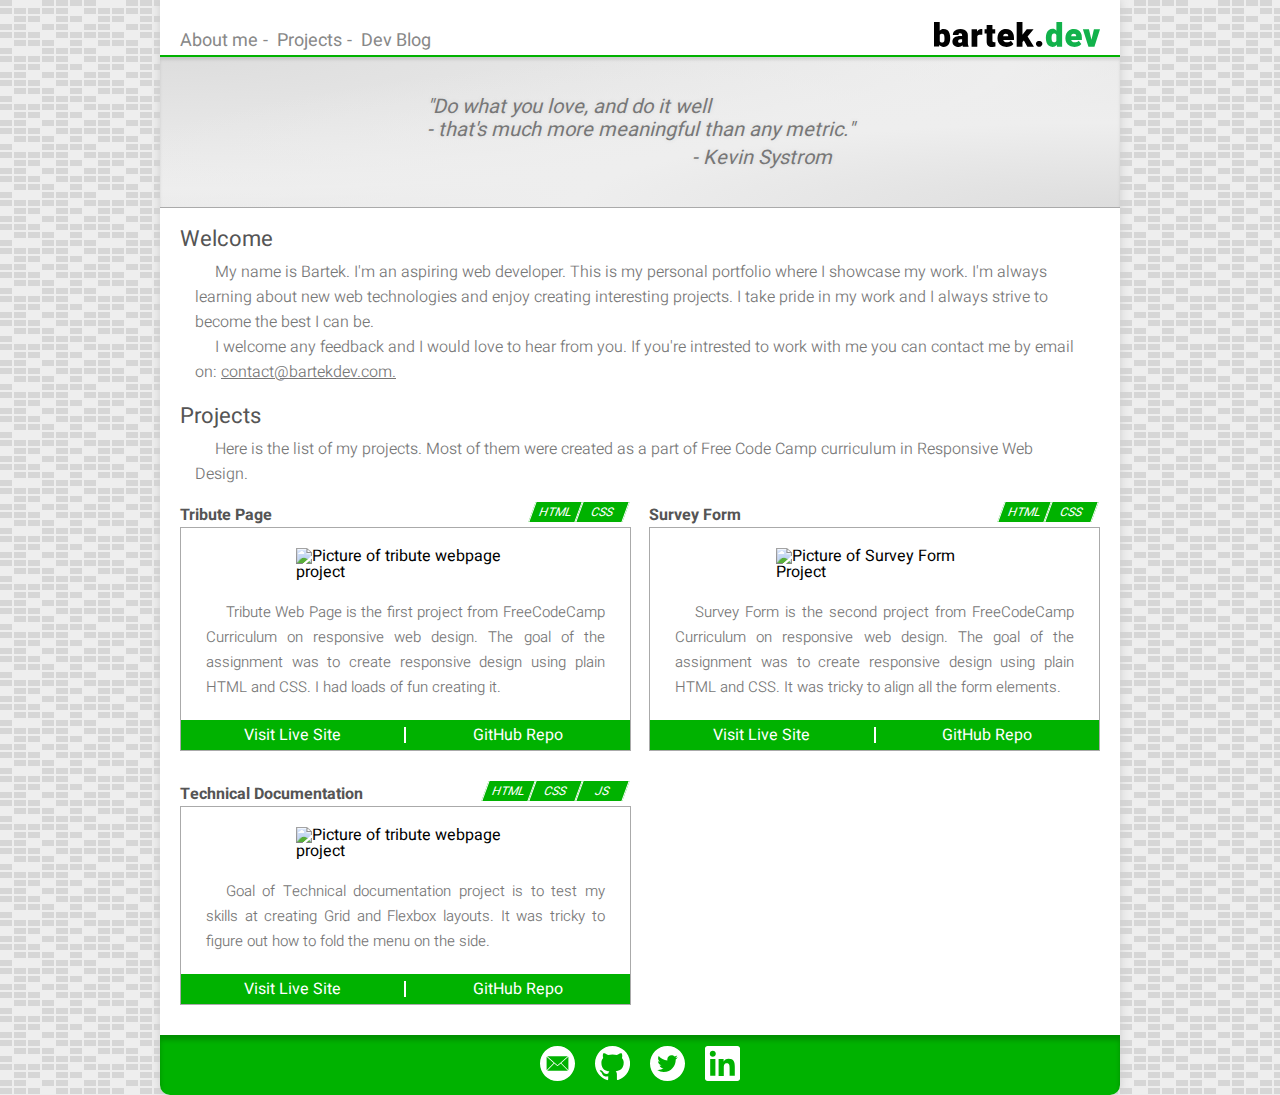
==== commit f41b3309: "Updated CSS to handle various screen resolutions added ability for project containers to switch betw" ====
--- a/personal_portfolio/index.html
+++ b/personal_portfolio/index.html
@@ -30,7 +30,7 @@
     </div>
     <div id="projects">
       <h1>Projects</h1>
-      <p>Here is the list of my projects That I've created while working through Free Code Camp curriculum.</p>
+      <p>Here is the list of my projects. Most of them were created as a part of Free Code Camp curriculum in Responsive Web Design.</p>
       <div id="projects-list">
         <div id="project-container">
           <div class="project-title"><h2>Tribute Page</h2><div id="t-icon">HTML</div><div id="t-icon">CSS</div></div>
--- a/personal_portfolio/style.css
+++ b/personal_portfolio/style.css
@@ -139,8 +139,6 @@
 #content p a{
     color: #555
 }
-#welcome-section{
-}
 #welcome-section h1 {
     color:#555;
 }
@@ -159,7 +157,7 @@
     flex-wrap: wrap;
 }
 #project-container{
-    margin: 20px 0 5vmin 0;
+    margin: 15px 0;
     display: flex;
     width: 32%;
     flex-direction: column;
@@ -232,6 +230,7 @@
     text-align: center;
 }
 footer{
+    margin-top: 15px;
     display: flex;
     align-items: center;
     justify-content: center;
@@ -289,4 +288,12 @@
     .project-descr{
         height: auto;
     }
+}
+@media screen and (min-width: 768px) and (max-width: 1450px){
+#project-container{
+    width: 49%;
+}
+.project-descr{
+    height: auto;
+}
 }